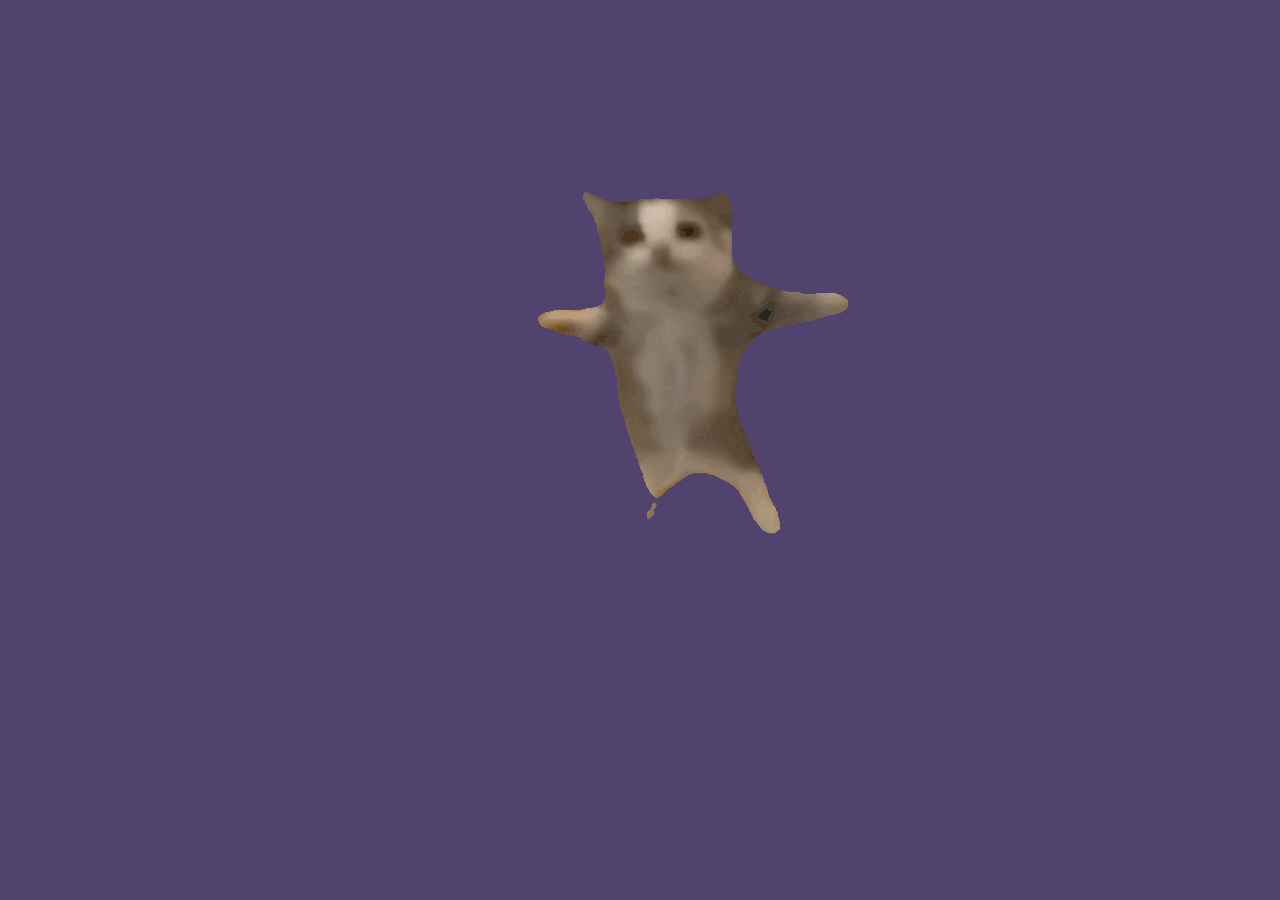
==== cute.html @ cd066e2a "Primeira versão do site sobre mim" ====
<!DOCTYPE html>
<html lang="en">
<head>
  <meta charset="UTF-8">
  <meta name="viewport" content="width=device-width, initial-scale=1.0">
  <title> Cute </title>
  <link rel="stylesheet" href="style.css" type="text/css" />
  <link rel="icon" href="Imagens/gato-preto.png" type="image/png" />
</head>

<body>
  <main>
  <img class="cat" src="Imagens/cat.gif">
  </main>
  <audio autoplay loop src="Audio/yippeeeeeeeeeeeeee.mp3"> </audio>
  <style>
    body {
      background-color: rgb(80, 67, 110);;
    }
    </style>
</body>
</html>
---- style.css ----
* {
  box-sizing: border-box;
}

html,
body {
  margin: 0;
  min-width: 1200px;
}

body {
  background-color: rgb(80, 67, 110);
  font-family: Geist Pixel;
  overflow-x: auto;
}

.pagina {
  width: 1200px;
  margin: 0 auto;
  padding: 20px;
}
#cabecalho {
  background-color: #252e3b;
  border: 2px solid rgb(255, 255, 255);
  border-radius: 55px;
  margin: 10px auto;
  padding: 10px;
  margin-top: 10px;
  width: 1000px;
  color: rgb(255, 255, 255);
  text-shadow: 2px 3px 20px rgba(0, 0, 0, 0.562);
  text-align: center;
  font-family: Geist Pixel;
  font-size: 2rem;
}

.container-sobre {
  display: flex;
  gap: 30px;
  margin-top: 20px;
  margin: 20px auto;
}

.sobremim,
.aboutme {
  width: 565px;
  background-color: #252e3b;
  color: white;
  border: 2px solid rgb(255, 255, 255);
  border-radius: 35px;
  padding: 25px 25px 9px 25px;
  text-align: justify;
}

h2 {
  font-family: Tiny5;
  font-size: 70px;
}
p {
  font-family: Geist Pixel;
}
.listas {
  text-align: justify;
  font-family: Geist Pixel;
  width: 565px;
  height: 650px;
  background-color: #252e3b;
  color: white;
  border: 2px solid white;
  border-radius: 35px;
  padding: 25px;
  padding-top: 10px;
}
.tabela-card {
  width: 565px;
  height: 350px;
  background-color: #252e3b;
  color: white;
  border: 2px solid white;
  border-radius: 35px;
  padding: 25px;
  font-family: Geist Pixel;
}
.texto-grande {
  font-size: 1.25rem;
}
.topo-logos {
  display: flex;
  justify-content: flex-start;
  align-items: center;
  gap: 30px;
  margin-bottom: 25px;
}

.topo-logos h2 {
  margin: 0;
}

.practice {
  display: flex;
  justify-content: space-evenly;
  font-family: Tiny5;
  border: 2px solid white;
  border-radius: 75px;
  background-color: #252e3b;
  align-items: center;
  color: white;
  width: 1000px;
  height: 160px;
  margin: 10px auto;
  text-align: center;
}
.brazil2 {
  width: 100px;
  height: 70px;
  border-radius: 20px;
  display: flex;
}

.usa2 {
  width: 100px;
  height: 70px;
  border-radius: 20px;
}
.usa {
  width: 100px;
  height: 70px;
  position: relative;
  left: 100px;
  top: 1px;
  border-radius: 20px;
}

.brazil {
  width: 100px;
  height: 70px;
  position: relative;
  left: 70px;
  top: 1px;
  border-radius: 20px;
}

.icone-lista {
  width: 18px;
  height: 18px;
  object-fit: contain;
  vertical-align: middle;
  margin-right: 6px;
}

.arroba {
  color: rgb(255, 153, 0);
  text-shadow: 1px 5px 10px rgba(0, 0, 0, 0.562);
  text-align: center;
  font-family: Tiny5;
}

.linha-pratica,
.linha-tabelas {
  display: flex;
  gap: 35px;
  align-items: flex-start;
  flex-wrap: nowrap;
  margin: 35px auto;
}

.tabela-card {
  width: 565px;
  height: 300px;
  background-color: #252e3b;
  color: white;
  border: 2px solid white;
  border-radius: 35px;
  padding: 25px;

  display: grid;
  grid-template-rows: 90px auto;
}

.tabela-card h4 {
  color: white;
  text-align: center;
  margin: 0;

  display: flex;
  align-items: center;
  justify-content: center;

  line-height: 1.2;
}

.tabela-wrapper {
  width: 100%;
  border: 2px solid white;
  border-radius: 20px;
  overflow: hidden;
  background-color: #252e3b;

  align-self: start;
}

.tabela-wrapper table {
  width: 100%;
  border-collapse: separate;
  border-spacing: 0;
  table-layout: auto;
}

.tabela-wrapper th,
.tabela-wrapper td {
  background-color: #252e3b;
  color: white;
  padding: 8px 6px;
  text-align: center;
  border: none;
  border-right: 1px solid white;
  border-bottom: 1px solid white;

  font-size: 14px;
  line-height: 1.1;
  overflow-wrap: break-word;
}

.tabela-wrapper tr > *:last-child {
  border-right: none;
}

.tabela-wrapper tr:last-child > * {
  border-bottom: none;
}
.linha-formularios {
  display: flex;
  gap: 35px;
  align-items: flex-start;
  margin: 35px auto;
}

.form-card {
  width: 565px;
  background-color: #252e3b;
  color: white;
  border: 2px solid white;
  border-radius: 35px;
  padding: 25px;
  font-family: Geist Pixel;
}

.form-card h4 {
  text-align: center;
  margin-top: 0;
  margin-bottom: 25px;
}

.form-card form {
  display: flex;
  flex-direction: column;
  gap: 15px;
}

.campo {
  display: flex;
  flex-direction: column;
  gap: 5px;
}

.campo input {
  padding: 10px;
  border-radius: 20px;
  border: 1px solid rgb(0, 0, 0);
  background-color: #d0d9e6;
}
.opcoes-radio input[type="radio"] {
  accent-color: #ff9900;
}
.opcoes-radio {
  display: flex;
  align-items: center;
  gap: 8px;
  flex-wrap: wrap;
}

.botoes-form {
  display: flex;
  justify-content: end;
  gap: 10px;
}

.botoes-form input {
  padding: 6px 12px;
  border-radius: 40px;
  background-color: #252e3b;
  color: white;
  border-color: white;
  cursor: pointer;
}
.botao {
  display: flex;
  align-items: center;
  justify-content: center;
  font-family: Tiny5;
  width: max-content;
  min-width: 200px;

  padding: 10px 15px;
  margin: 10px auto;

  background-color: #252e3b;
  border: 2px solid white;
  border-radius: 100px;

  color: white;
  text-decoration: none;
  white-space: nowrap;
  box-sizing: border-box;
}

.htmlcontainer {
  width: 800px;
  margin: 35px auto;
  background-color: #252e3b;
  color: white;
  border: 2px solid white;
  border-radius: 35px;
  padding: 25px;
  text-align: center;
}

.htmlcontainer h4 {
  margin-top: 0;
}

.html5 {
  width: 100%;
  max-width: 750px;
  display: block;
  margin: 20px auto 0 auto;
  border-radius: 30px;
}

.audiocontainer {
  width: 800px;
  margin: 35px auto;
  background-color: #252e3b;
  color: white;
  border: 2px solid white;
  border-radius: 35px;
  padding: 25px;
  text-align: center;
}

.audiocontainer h4 {
  margin-top: 0;
  margin-bottom: 60px;
  text-align: center;
}

.audiocontrol {
  display: flex;
  justify-content: center;
  align-items: center;
}

.player-audio {
  width: 650px;
}

.player-audio::-webkit-media-controls-panel {
  background-color: rgb(255, 255, 255);
}

.player-audio::-webkit-media-controls-play-button {
  background-color: #ff9900;
  border-radius: 50%;
}

.player-audio::-webkit-media-controls-current-time-display,
.player-audio::-webkit-media-controls-time-remaining-display {
  color: #000000;
}

.textos{
  height:450px;
  margin: auto;
  border: 2px solid white;
  border-radius: 35px;
  text-align: center;
  background-color:#252e3b;
  color: white;
}

.cat {
  display: block;
  margin: 100px auto;
}
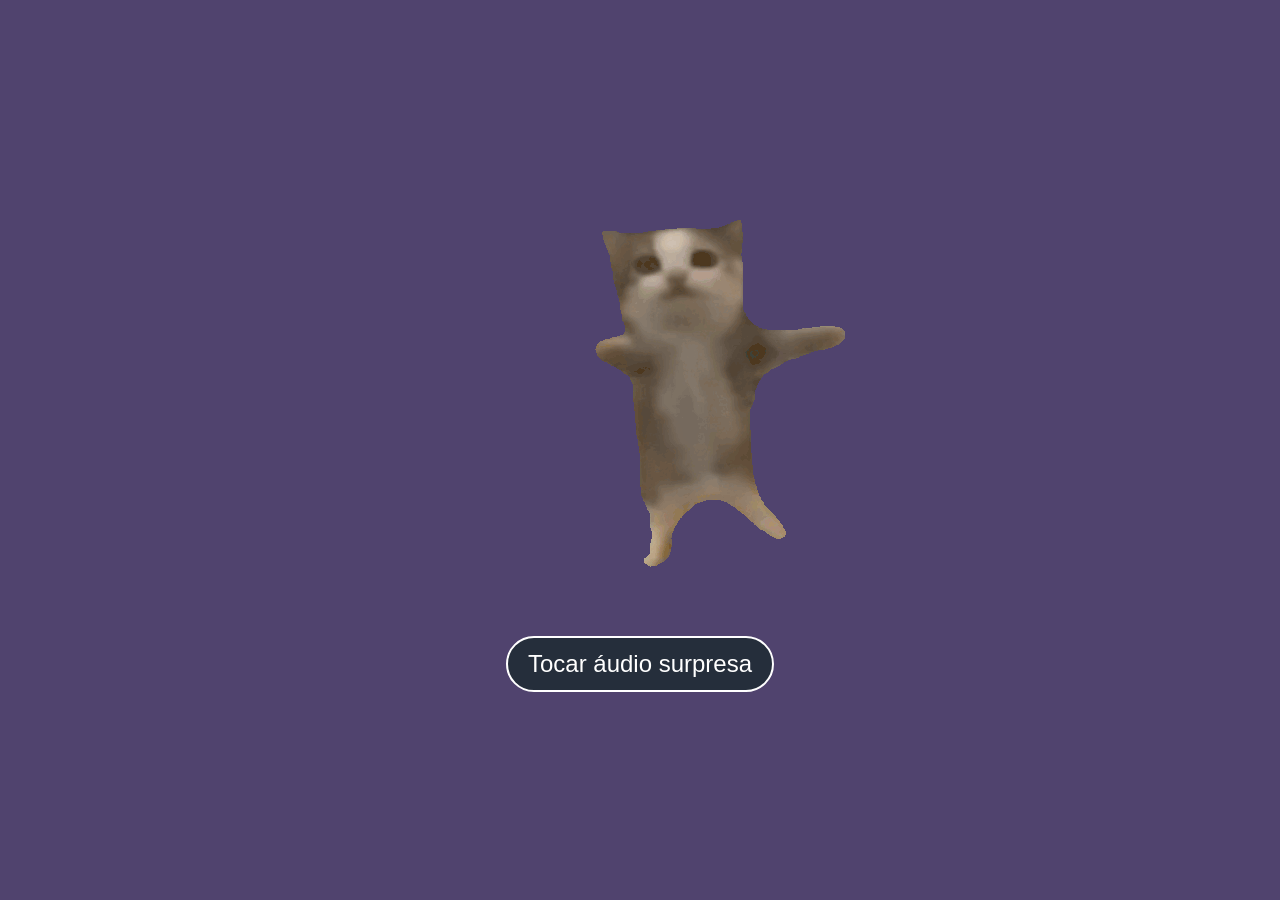
==== commit a196ee53: "Corrige áudio da página surpresa" ====
--- a/cute.html
+++ b/cute.html
@@ -1,22 +1,32 @@
-<!DOCTYPE html>
-<html lang="en">
-<head>
-  <meta charset="UTF-8">
-  <meta name="viewport" content="width=device-width, initial-scale=1.0">
-  <title> Cute </title>
-  <link rel="stylesheet" href="style.css" type="text/css" />
-  <link rel="icon" href="Imagens/gato-preto.png" type="image/png" />
-</head>
+<!doctype html>
+<html lang="pt-br">
+  <head>
+    <meta charset="UTF-8" />
+    <meta name="viewport" content="width=device-width, initial-scale=1.0" />
+    <title>Cute</title>
+    <link rel="stylesheet" href="style.css" type="text/css" />
+    <link rel="icon" href="Imagens/gato-preto.png" type="image/png" />
+  </head>
 
-<body>
-  <main>
-  <img class="cat" src="Imagens/cat.gif">
-  </main>
-  <audio autoplay loop src="Audio/yippeeeeeeeeeeeeee.mp3"> </audio>
-  <style>
-    body {
-      background-color: rgb(80, 67, 110);;
-    }
-    </style>
-</body>
+  <body>
+    <main class="cute-page">
+      <img class="cat" src="Imagens/cat.gif" alt="Gif de gato" />
+
+      <button class="cute-button" onclick="tocarAudio()">
+        Tocar áudio surpresa
+      </button>
+
+      <audio id="audio-surpresa" loop>
+        <source src="Audio/yippeeeeeeeeeeeeee.mp3" type="audio/mpeg" />
+        Seu navegador não suporta áudio.
+      </audio>
+    </main>
+
+    <script>
+      function tocarAudio() {
+        const audio = document.getElementById("audio-surpresa");
+        audio.play();
+      }
+    </script>
+  </body>
 </html>
--- a/style.css
+++ b/style.css
@@ -378,17 +378,44 @@
   color: #000000;
 }
 
-.textos{
-  height:450px;
+.textos {
+  height: 450px;
   margin: auto;
   border: 2px solid white;
   border-radius: 35px;
   text-align: center;
-  background-color:#252e3b;
+  background-color: #252e3b;
   color: white;
 }
 
 .cat {
   display: block;
   margin: 100px auto;
-}+}
+
+.cute-page {
+  width: 1200px;
+  margin: 0 auto;
+  padding: 20px;
+  text-align: center;
+}
+
+.cat {
+  display: block;
+  margin: 100px auto 30px auto;
+}
+
+.cute-button {
+  font-family: Tiny5, Arial, Helvetica, sans-serif;
+  font-size: 1.5rem;
+
+  padding: 12px 20px;
+
+  background-color: #252e3b;
+  color: white;
+
+  border: 2px solid white;
+  border-radius: 100px;
+
+  cursor: pointer;
+}
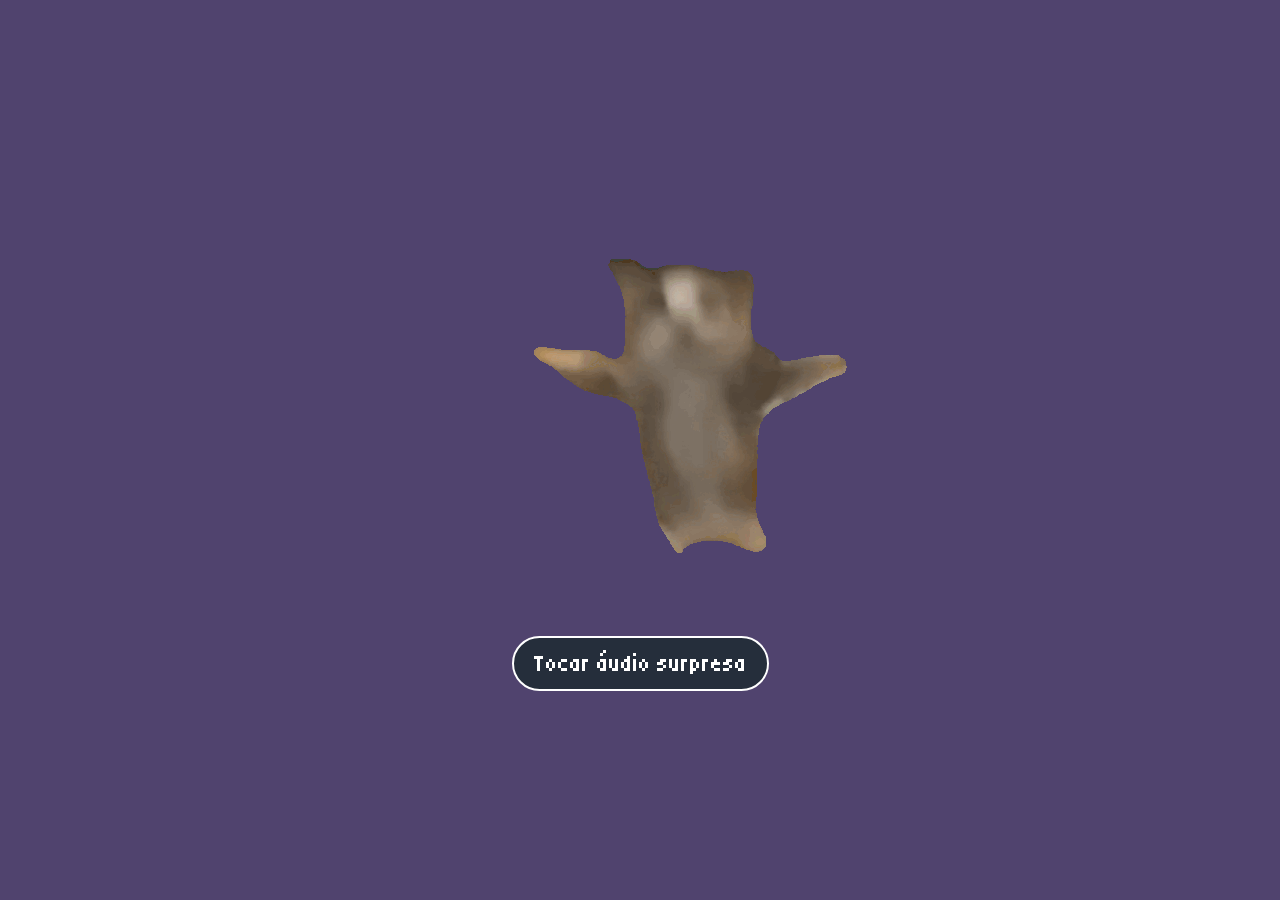
==== commit 251b4add: "Hospeda fontes localmente" ====
--- a/cute.html
+++ b/cute.html
@@ -3,9 +3,11 @@
   <head>
     <meta charset="UTF-8" />
     <meta name="viewport" content="width=device-width, initial-scale=1.0" />
-    <title>Cute</title>
+
+    <title>João Cenerelli | About Me / Sobre Mim</title>
+
+    <link rel="icon" href="Imagens/gato-preto.png" type="image/png" />
     <link rel="stylesheet" href="style.css" type="text/css" />
-    <link rel="icon" href="Imagens/gato-preto.png" type="image/png" />
   </head>
 
   <body>
@@ -29,4 +31,4 @@
       }
     </script>
   </body>
-</html>+</html>
--- a/style.css
+++ b/style.css
@@ -1,3 +1,19 @@
+@font-face {
+  font-family: "Tiny5";
+  src: url("Fonts/Tiny5.ttf") format("truetype");
+  font-weight: 400;
+  font-style: normal;
+  font-display: swap;
+}
+
+@font-face {
+  font-family: "Geist Pixel";
+  src: url("Fonts/GeistPixel.ttf") format("truetype");
+  font-weight: 400;
+  font-style: normal;
+  font-display: swap;
+}
+
 * {
   box-sizing: border-box;
 }
@@ -10,7 +26,7 @@
 
 body {
   background-color: rgb(80, 67, 110);
-  font-family: Geist Pixel;
+  font-family: "Geist Pixel", monospace;
   overflow-x: auto;
 }
 
@@ -30,7 +46,7 @@
   color: rgb(255, 255, 255);
   text-shadow: 2px 3px 20px rgba(0, 0, 0, 0.562);
   text-align: center;
-  font-family: Geist Pixel;
+  font-family: "Geist Pixel", monospace;
   font-size: 2rem;
 }
 
@@ -53,15 +69,15 @@
 }
 
 h2 {
-  font-family: Tiny5;
+  font-family: "Tiny5", monospace;
   font-size: 70px;
 }
 p {
-  font-family: Geist Pixel;
+  font-family: "Geist Pixel", monospace;
 }
 .listas {
   text-align: justify;
-  font-family: Geist Pixel;
+  font-family: "Geist Pixel", monospace;
   width: 565px;
   height: 650px;
   background-color: #252e3b;
@@ -79,7 +95,7 @@
   border: 2px solid white;
   border-radius: 35px;
   padding: 25px;
-  font-family: Geist Pixel;
+  font-family: "Geist Pixel", monospace;
 }
 .texto-grande {
   font-size: 1.25rem;
@@ -99,7 +115,7 @@
 .practice {
   display: flex;
   justify-content: space-evenly;
-  font-family: Tiny5;
+  font-family: "Tiny5", monospace;
   border: 2px solid white;
   border-radius: 75px;
   background-color: #252e3b;
@@ -152,7 +168,7 @@
   color: rgb(255, 153, 0);
   text-shadow: 1px 5px 10px rgba(0, 0, 0, 0.562);
   text-align: center;
-  font-family: Tiny5;
+  font-family: "Tiny5", monospace;
 }
 
 .linha-pratica,
@@ -242,7 +258,7 @@
   border: 2px solid white;
   border-radius: 35px;
   padding: 25px;
-  font-family: Geist Pixel;
+  font-family: "Geist Pixel", monospace;
 }
 
 .form-card h4 {
@@ -297,7 +313,7 @@
   display: flex;
   align-items: center;
   justify-content: center;
-  font-family: Tiny5;
+  font-family: "Tiny5", monospace;
   width: max-content;
   min-width: 200px;
 
@@ -406,7 +422,7 @@
 }
 
 .cute-button {
-  font-family: Tiny5, Arial, Helvetica, sans-serif;
+  font-family: "Tiny5", monospace;
   font-size: 1.5rem;
 
   padding: 12px 20px;
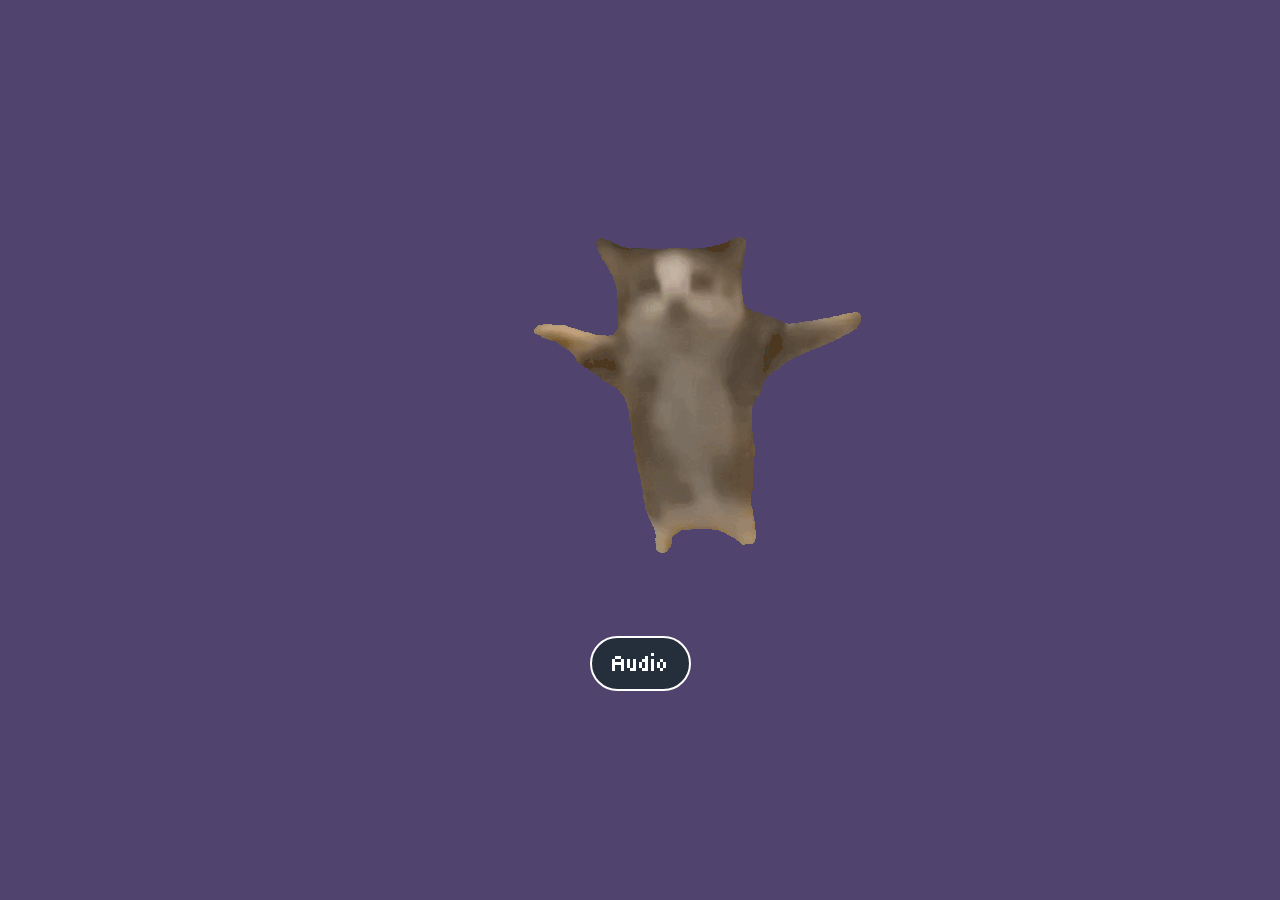
==== commit b3a19c20: "Adiciona troca de idioma e melhora a estrutura HTML" ====
--- a/cute.html
+++ b/cute.html
@@ -14,9 +14,7 @@
     <main class="cute-page">
       <img class="cat" src="Imagens/cat.gif" alt="Gif de gato" />
 
-      <button class="cute-button" onclick="tocarAudio()">
-        Tocar áudio surpresa
-      </button>
+      <button class="cute-button" onclick="tocarAudio()">Audio</button>
 
       <audio id="audio-surpresa" loop>
         <source src="Audio/yippeeeeeeeeeeeeee.mp3" type="audio/mpeg" />
--- a/style.css
+++ b/style.css
@@ -14,6 +14,10 @@
   font-display: swap;
 }
 
+[hidden] {
+  display: none !important;
+}
+
 * {
   box-sizing: border-box;
 }
@@ -35,26 +39,31 @@
   margin: 0 auto;
   padding: 20px;
 }
+
 #cabecalho {
   background-color: #252e3b;
   border: 2px solid rgb(255, 255, 255);
-  border-radius: 55px;
+  border-radius: 100px;
   margin: 10px auto;
   padding: 10px;
-  margin-top: 10px;
-  width: 1000px;
+  width: 925px;
   color: rgb(255, 255, 255);
   text-shadow: 2px 3px 20px rgba(0, 0, 0, 0.562);
   text-align: center;
   font-family: "Geist Pixel", monospace;
   font-size: 2rem;
+
+  display: flex;
+  justify-content: center;
+  align-items: center;
+  gap: 20px;
 }
 
 .container-sobre {
   display: flex;
+  justify-content: center;
   gap: 30px;
-  margin-top: 20px;
-  margin: 20px auto;
+  margin: 30px auto 45px auto;
 }
 
 .sobremim,
@@ -63,11 +72,22 @@
   background-color: #252e3b;
   color: white;
   border: 2px solid rgb(255, 255, 255);
-  border-radius: 35px;
+  border-radius: 50px;
   padding: 25px 25px 9px 25px;
   text-align: justify;
 }
 
+.linha-pratica,
+.linha-tabelas,
+.linha-formularios {
+  display: flex;
+  justify-content: center;
+  gap: 35px;
+  align-items: flex-start;
+  flex-wrap: nowrap;
+  margin: 45px auto;
+}
+
 h2 {
   font-family: "Tiny5", monospace;
   font-size: 70px;
@@ -83,20 +103,11 @@
   background-color: #252e3b;
   color: white;
   border: 2px solid white;
-  border-radius: 35px;
+  border-radius: 50px;
   padding: 25px;
   padding-top: 10px;
 }
-.tabela-card {
-  width: 565px;
-  height: 350px;
-  background-color: #252e3b;
-  color: white;
-  border: 2px solid white;
-  border-radius: 35px;
-  padding: 25px;
-  font-family: "Geist Pixel", monospace;
-}
+
 .texto-grande {
   font-size: 1.25rem;
 }
@@ -117,26 +128,26 @@
   justify-content: space-evenly;
   font-family: "Tiny5", monospace;
   border: 2px solid white;
-  border-radius: 75px;
-  background-color: #252e3b;
-  align-items: center;
-  color: white;
-  width: 1000px;
+  border-radius: 50px;
+  background-color: #252e3b;
+  align-items: center;
+  color: white;
+  width: 565px;
   height: 160px;
-  margin: 10px auto;
+  margin: 45px auto;
   text-align: center;
 }
 .brazil2 {
   width: 100px;
   height: 70px;
-  border-radius: 20px;
+  border-radius: 25px;
   display: flex;
 }
 
 .usa2 {
   width: 100px;
   height: 70px;
-  border-radius: 20px;
+  border-radius: 25px;
 }
 .usa {
   width: 100px;
@@ -144,7 +155,7 @@
   position: relative;
   left: 100px;
   top: 1px;
-  border-radius: 20px;
+  border-radius: 25px;
 }
 
 .brazil {
@@ -153,7 +164,7 @@
   position: relative;
   left: 70px;
   top: 1px;
-  border-radius: 20px;
+  border-radius: 25px;
 }
 
 .icone-lista {
@@ -170,24 +181,15 @@
   text-align: center;
   font-family: "Tiny5", monospace;
 }
-
-.linha-pratica,
-.linha-tabelas {
-  display: flex;
-  gap: 35px;
-  align-items: flex-start;
-  flex-wrap: nowrap;
-  margin: 35px auto;
-}
-
 .tabela-card {
   width: 565px;
   height: 300px;
   background-color: #252e3b;
   color: white;
   border: 2px solid white;
-  border-radius: 35px;
+  border-radius: 50px;
   padding: 25px;
+  font-family: "Geist Pixel", monospace;
 
   display: grid;
   grid-template-rows: 90px auto;
@@ -208,7 +210,7 @@
 .tabela-wrapper {
   width: 100%;
   border: 2px solid white;
-  border-radius: 20px;
+  border-radius: 25px;
   overflow: hidden;
   background-color: #252e3b;
 
@@ -244,11 +246,15 @@
 .tabela-wrapper tr:last-child > * {
   border-bottom: none;
 }
-.linha-formularios {
-  display: flex;
-  gap: 35px;
-  align-items: flex-start;
-  margin: 35px auto;
+
+.grupo-radio {
+  border: none;
+  padding: 0;
+  margin: 15px 0;
+}
+
+.grupo-radio legend {
+  margin-bottom: 10px;
 }
 
 .form-card {
@@ -256,7 +262,7 @@
   background-color: #252e3b;
   color: white;
   border: 2px solid white;
-  border-radius: 35px;
+  border-radius: 50px;
   padding: 25px;
   font-family: "Geist Pixel", monospace;
 }
@@ -281,7 +287,7 @@
 
 .campo input {
   padding: 10px;
-  border-radius: 20px;
+  border-radius: 15px;
   border: 1px solid rgb(0, 0, 0);
   background-color: #d0d9e6;
 }
@@ -303,40 +309,53 @@
 
 .botoes-form input {
   padding: 6px 12px;
-  border-radius: 40px;
+  border-radius: 25px;
   background-color: #252e3b;
   color: white;
   border-color: white;
   cursor: pointer;
 }
-.botao {
-  display: flex;
-  align-items: center;
-  justify-content: center;
-  font-family: "Tiny5", monospace;
+.botao-cute {
+  display: flex;
+  align-items: center;
+  justify-content: center;
+
   width: max-content;
-  min-width: 200px;
-
-  padding: 10px 15px;
-  margin: 10px auto;
-
-  background-color: #252e3b;
+  min-width: 260px;
+
+  padding: 10px 18px;
+  margin: 30px auto;
+
+  font-family: "Tiny5", monospace;
+  font-size: 1rem;
+
+  background-color: #252e3b;
+  color: white;
+
   border: 2px solid white;
   border-radius: 100px;
 
-  color: white;
   text-decoration: none;
-  white-space: nowrap;
-  box-sizing: border-box;
+  cursor: pointer;
+
+  transition:
+    transform 0.2s ease,
+    background-color 0.2s ease;
+}
+
+.botao-cute:hover {
+  transform: scale(1.08);
+  background-color: #364257;
 }
 
 .htmlcontainer {
-  width: 800px;
-  margin: 35px auto;
-  background-color: #252e3b;
-  color: white;
-  border: 2px solid white;
-  border-radius: 35px;
+  width: 565px;
+  height: 450px;
+  margin: 50px auto;
+  background-color: #252e3b;
+  color: white;
+  border: 2px solid white;
+  border-radius: 50px;
   padding: 25px;
   text-align: center;
 }
@@ -346,20 +365,20 @@
 }
 
 .html5 {
-  width: 100%;
-  max-width: 750px;
+  width: 450px;
+  height: 340px;
   display: block;
   margin: 20px auto 0 auto;
   border-radius: 30px;
 }
 
 .audiocontainer {
-  width: 800px;
+  width: 565px;
   margin: 35px auto;
   background-color: #252e3b;
   color: white;
   border: 2px solid white;
-  border-radius: 35px;
+  border-radius: 50px;
   padding: 25px;
   text-align: center;
 }
@@ -377,16 +396,16 @@
 }
 
 .player-audio {
-  width: 650px;
+  width: 565px;
 }
 
 .player-audio::-webkit-media-controls-panel {
-  background-color: rgb(255, 255, 255);
+  background-color: white;
 }
 
 .player-audio::-webkit-media-controls-play-button {
   background-color: #ff9900;
-  border-radius: 50%;
+  border-radius: 100%;
 }
 
 .player-audio::-webkit-media-controls-current-time-display,
@@ -394,11 +413,16 @@
   color: #000000;
 }
 
+.player-audio::-webkit-progress-bar {
+  color: aqua;
+}
+
 .textos {
   height: 450px;
+  width: 565px;
   margin: auto;
   border: 2px solid white;
-  border-radius: 35px;
+  border-radius: 50px;
   text-align: center;
   background-color: #252e3b;
   color: white;
@@ -406,7 +430,7 @@
 
 .cat {
   display: block;
-  margin: 100px auto;
+  margin: 100px auto 30px auto;
 }
 
 .cute-page {
@@ -416,11 +440,6 @@
   text-align: center;
 }
 
-.cat {
-  display: block;
-  margin: 100px auto 30px auto;
-}
-
 .cute-button {
   font-family: "Tiny5", monospace;
   font-size: 1.5rem;
@@ -433,5 +452,39 @@
   border: 2px solid white;
   border-radius: 100px;
 
+  transition:
+    transform 0.2s ease,
+    background-color 0.2s ease;
   cursor: pointer;
 }
+.cute-button:hover {
+  transform: scale(1.05);
+  background-color: #364257;
+}
+.botao-idioma {
+  margin-left: 10px;
+  padding: 8px 16px;
+
+  font-family: "Tiny5", monospace;
+  font-size: 1rem;
+
+  background-color: #252e3b;
+  color: white;
+
+  border: 2px solid white;
+  border-radius: 100px;
+  transition:
+    transform 0.2s ease,
+    background-color 0.2s ease;
+  cursor: pointer;
+}
+
+.botao-idioma:hover {
+  transform: scale(1.05);
+  background-color: #364257;
+}
+
+#lingua {
+  font-style: italic;
+  font-size: 30px;
+}
